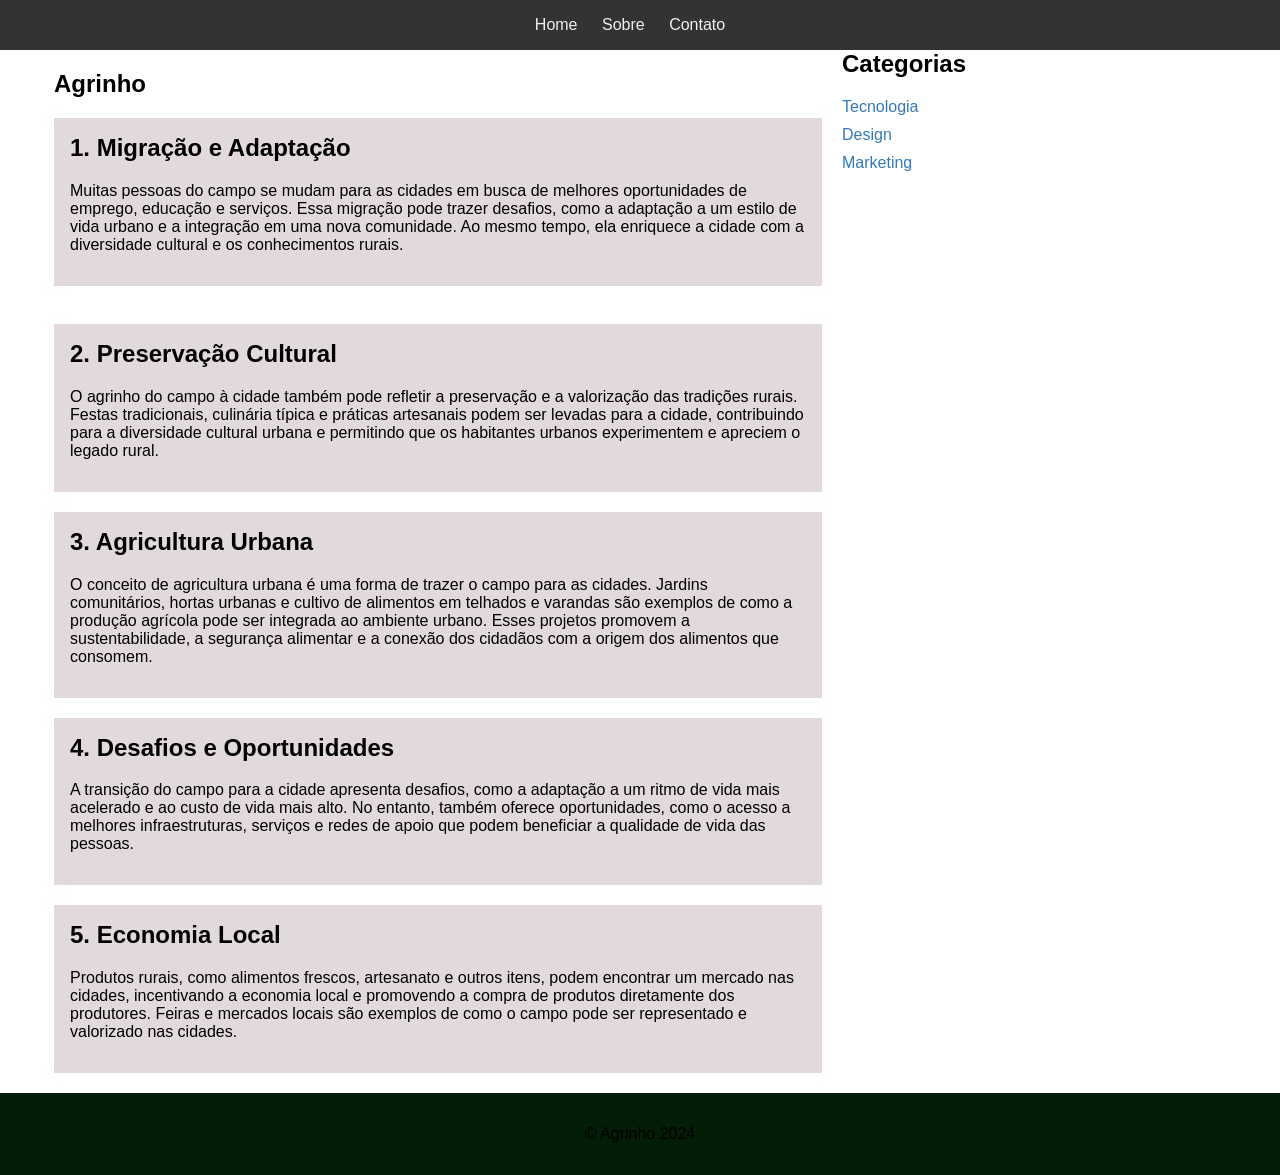
==== index01.html @ 8f69293a "Add files via upload" ====
<!DOCTYPE html>
<html lang="pt-BR">
<head>
    <meta charset="UTF-8">
    <meta name="viewport" content="width=device-width, initial-scale=1.0">
    <title>Agrinho 2024</title>
    <link rel="stylesheet" href="estilo01.css">
</head>
<body>
    <header>
        <nav>
            <ul>
                <li><a href="#">Home</a></li>
                <li><a href="#">Sobre</a></li>
                <li><a href="#">Contato</a></li>
            </ul>
        </nav>
    </header>
    <main>
        <section class="posts">
            <h1>Agrinho</h1>
            <article>
                <h2>1. Migração e Adaptação</h2>
                <p>Muitas pessoas do campo se mudam para as cidades em busca de melhores oportunidades de emprego, educação e serviços. Essa migração pode trazer desafios, como a adaptação a um estilo de vida urbano e a integração em uma nova comunidade. Ao mesmo tempo, ela enriquece a cidade com a diversidade cultural e os conhecimentos rurais.
                 </p>                   
            </article>
            <img src="" class="img-fluid" alt="">
            <article>
                <h2>2. Preservação Cultural</h2>
                <p>O agrinho do campo à cidade também pode refletir a preservação e a valorização das tradições rurais. Festas tradicionais, culinária típica e práticas artesanais podem ser levadas para a cidade, contribuindo para a diversidade cultural urbana e permitindo que os habitantes urbanos experimentem e apreciem o legado rural.</p>
            </article>

            <article>
                <h2>3. Agricultura Urbana</h2>
                <p>O conceito de agricultura urbana é uma forma de trazer o campo para as cidades. Jardins comunitários, hortas urbanas e cultivo de alimentos em telhados e varandas são exemplos de como a produção agrícola pode ser integrada ao ambiente urbano. Esses projetos promovem a sustentabilidade, a segurança alimentar e a conexão dos cidadãos com a origem dos alimentos que consomem.</p>
                
            </article>

            <article>
                <h2>4. Desafios e Oportunidades</h2>
                <p>A transição do campo para a cidade apresenta desafios, como a adaptação a um ritmo de vida mais acelerado e ao custo de vida mais alto. No entanto, também oferece oportunidades, como o acesso a melhores infraestruturas, serviços e redes de apoio que podem beneficiar a qualidade de vida das pessoas.</p>
                
            </article>

            <article>
                <h2>5. Economia Local</h2>
                <p>Produtos rurais, como alimentos frescos, artesanato e outros itens, podem encontrar um mercado nas cidades, incentivando a economia local e promovendo a compra de produtos diretamente dos produtores. Feiras e mercados locais são exemplos de como o campo pode ser representado e valorizado nas cidades.</p>
               
            </article>
            
        </section>
        <aside>
            <h2>Categorias</h2>
            <ul>
                <li><a href="#">Tecnologia</a></li>
                <li><a href="#">Design</a></li>
                <li><a href="#">Marketing</a></li>
            </ul>
        </aside>
    </main>
    <footer>
        <p>&copy; Agrinho 2024</p>
    </footer>
</body>
</html>
---- estilo01.css ----
body {
    font-family: Arial, sans-serif;
    margin: 0;
    padding: 0;
}

header {
    background-color: #333;
    color: #fff;
    padding: 1em;
    text-align: center;
}

header nav ul {
    list-style: none;
    margin: 0;
    padding: 0;
}

header nav ul li {
    display: inline-block;
    margin-right: 20px;
}

header nav a {
    color: #f0f0f0;
    text-decoration: none;
}

main {
    display: flex;
    flex-wrap: wrap;
    justify-content: center;
}

.posts {
    width: 60%;
}

.posts article {
    background-color: #e2dada;
    padding: 1em;
    margin-bottom: 20px;
    box-shadow: 0 0 10px rgba(250, 248, 248, 0.1);
}

.posts article h2 {
    margin-top: 0;
}

aside {
    width: 30%;
    margin-left: 20px;
}

aside h2 {
    margin-top: 0;
}

aside ul {
    list-style: none;
    margin: 0;
    padding: 0;
}

aside li {
    margin-bottom: 10px;
}

aside a {
    text-decoration: none;
    color: #337ab7;
}

footer {
    background-color: #031d06;
    color: #000000;
    padding: 1em;
    text-align: center;
    clear: both;
}
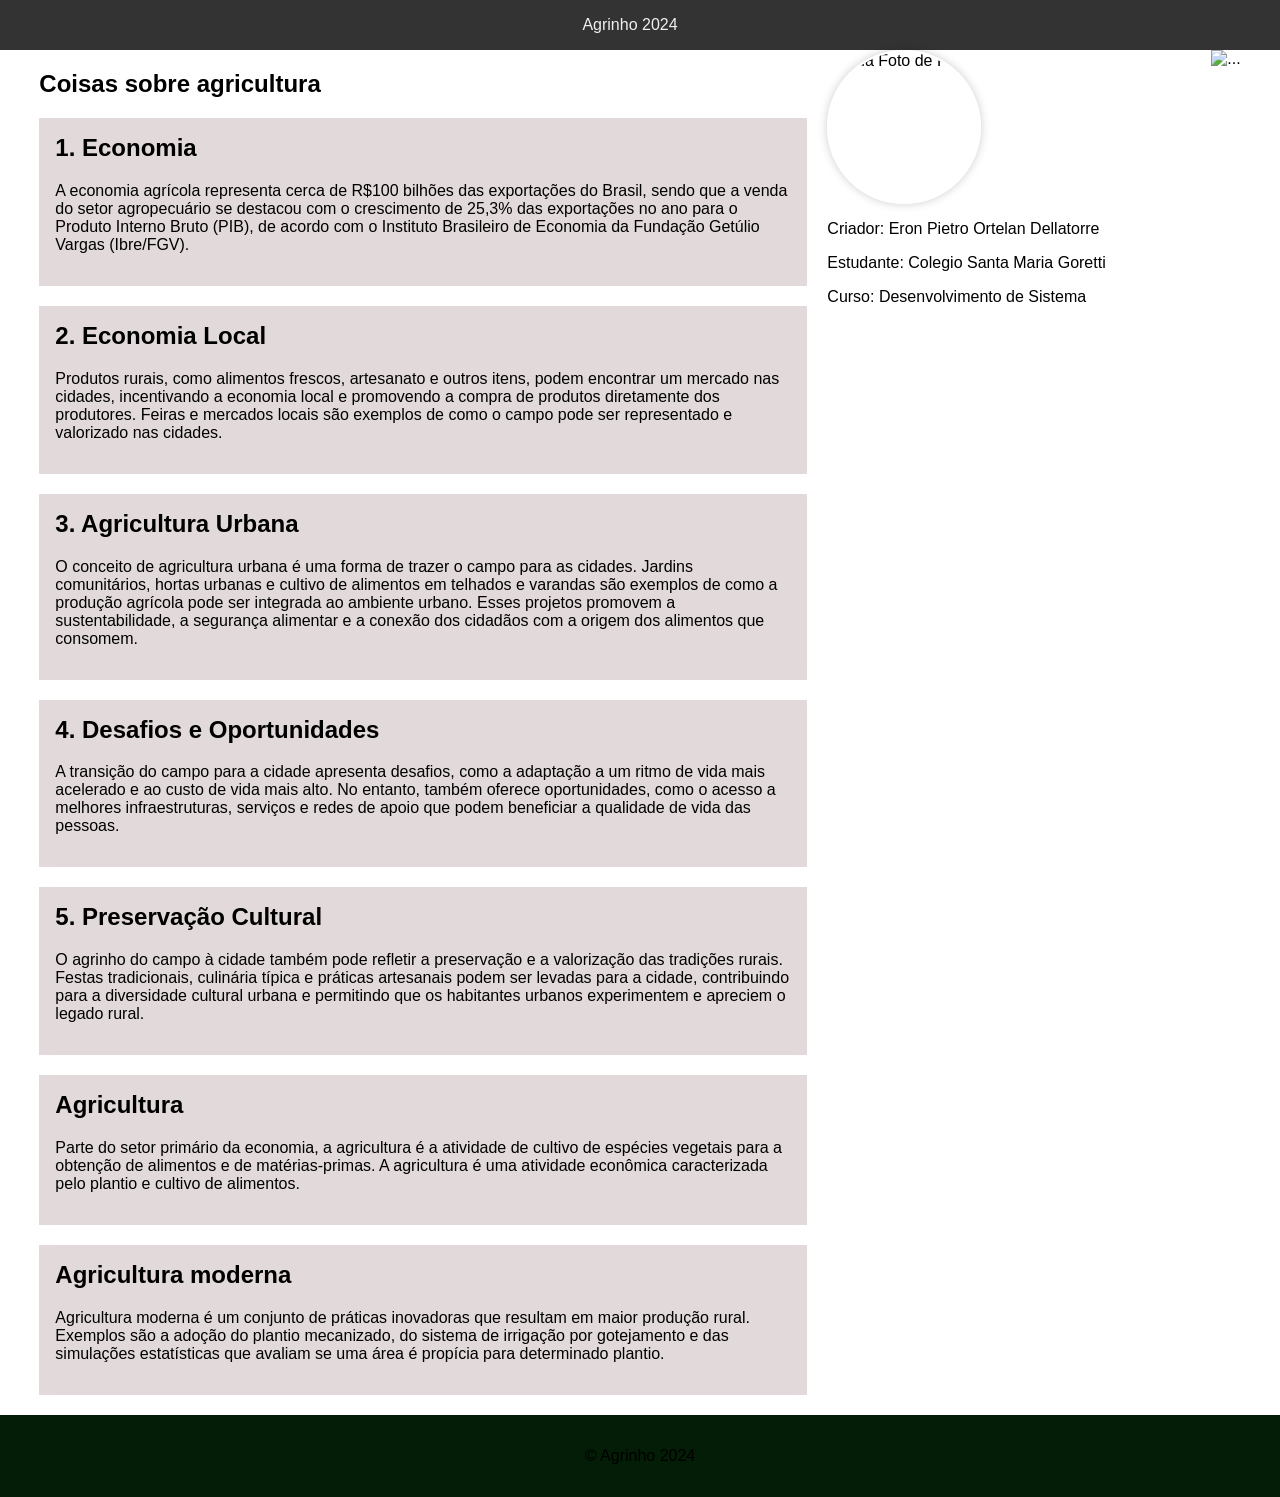
==== commit 87f929ef: "Add files via upload" ====
--- a/index01.html
+++ b/index01.html
@@ -10,24 +10,24 @@
     <header>
         <nav>
             <ul>
-                <li><a href="#">Home</a></li>
-                <li><a href="#">Sobre</a></li>
-                <li><a href="#">Contato</a></li>
+                <li><a href="#"></a></li>
+                <li><a href="#">Agrinho 2024</a></li>
+                <li><a href="#"></a></li>
             </ul>
         </nav>
     </header>
     <main>
         <section class="posts">
-            <h1>Agrinho</h1>
+            <h1>Coisas sobre agricultura </h1>
+           
             <article>
-                <h2>1. Migração e Adaptação</h2>
-                <p>Muitas pessoas do campo se mudam para as cidades em busca de melhores oportunidades de emprego, educação e serviços. Essa migração pode trazer desafios, como a adaptação a um estilo de vida urbano e a integração em uma nova comunidade. Ao mesmo tempo, ela enriquece a cidade com a diversidade cultural e os conhecimentos rurais.
-                 </p>                   
+                <h2>1. Economia</h2>
+                <p>A economia agrícola representa cerca de R$100 bilhões das exportações do Brasil, sendo que a venda do setor agropecuário se destacou com o crescimento de 25,3% das exportações no ano para o Produto Interno Bruto (PIB), de acordo com o Instituto Brasileiro de Economia da Fundação Getúlio Vargas (Ibre/FGV).</p>                   
             </article>
-            <img src="" class="img-fluid" alt="">
+            
             <article>
-                <h2>2. Preservação Cultural</h2>
-                <p>O agrinho do campo à cidade também pode refletir a preservação e a valorização das tradições rurais. Festas tradicionais, culinária típica e práticas artesanais podem ser levadas para a cidade, contribuindo para a diversidade cultural urbana e permitindo que os habitantes urbanos experimentem e apreciem o legado rural.</p>
+                <h2>2. Economia Local </h2>
+                <p>Produtos rurais, como alimentos frescos, artesanato e outros itens, podem encontrar um mercado nas cidades, incentivando a economia local e promovendo a compra de produtos diretamente dos produtores. Feiras e mercados locais são exemplos de como o campo pode ser representado e valorizado nas cidades.</p>
             </article>
 
             <article>
@@ -43,23 +43,43 @@
             </article>
 
             <article>
-                <h2>5. Economia Local</h2>
-                <p>Produtos rurais, como alimentos frescos, artesanato e outros itens, podem encontrar um mercado nas cidades, incentivando a economia local e promovendo a compra de produtos diretamente dos produtores. Feiras e mercados locais são exemplos de como o campo pode ser representado e valorizado nas cidades.</p>
+                <h2>5. Preservação Cultural</h2>
+                <p> O agrinho do campo à cidade também pode refletir a preservação e a valorização das tradições rurais. Festas tradicionais, culinária típica e práticas artesanais podem ser levadas para a cidade, contribuindo para a diversidade cultural urbana e permitindo que os habitantes urbanos experimentem e apreciem o legado rural.</p>
                
             </article>
             
+            <article>
+                <h2> Agricultura</h2>
+                <p>Parte do setor primário da economia, a agricultura é a atividade de cultivo de espécies vegetais para a obtenção de alimentos e de matérias-primas. A agricultura é uma atividade econômica caracterizada pelo plantio e cultivo de alimentos.</p>
+               
+            </article>
+
+            <article>
+                <h2>Agricultura moderna </h2>
+                <p>Agricultura moderna é um conjunto de práticas inovadoras que resultam em maior produção rural. Exemplos são a adoção do plantio mecanizado, do sistema de irrigação por gotejamento e das simulações estatísticas que avaliam se uma área é propícia para determinado plantio.</p>
+               
+            </article>
+
         </section>
         <aside>
-            <h2>Categorias</h2>
-            <ul>
-                <li><a href="#">Tecnologia</a></li>
-                <li><a href="#">Design</a></li>
-                <li><a href="#">Marketing</a></li>
-            </ul>
+            <div class="perfil">
+                <img src="eron.jpeg" alt="Sua Foto de Perfil">
+              </div>
+           <p>Criador: Eron Pietro Ortelan Dellatorre </p>
+           <p>Estudante: Colegio Santa Maria Goretti</p>
+           <p>Curso: Desenvolvimento de Sistema</p>
         </aside>
+  
+              <div class="carousel-item active">
+                <img src="agro01.jpg" class="d-block w-100" alt="...">
+              </div>
+              
+        
     </main>
     <footer>
         <p>&copy; Agrinho 2024</p>
     </footer>
+    
+
 </body>
 </html>
--- a/estilo01.css
+++ b/estilo01.css
@@ -78,4 +78,24 @@
     padding: 1em;
     text-align: center;
     clear: both;
-}+}
+
+.perfil {
+    width: 150px;
+    height: 150px;
+    border-radius: 50%;
+    overflow: hidden;
+    border: 2px solid #fff;
+    box-shadow: 0 0 10px rgba(0, 0, 0, 0.2);
+  }
+  
+  .perfil img {
+    width: 100%;
+    height: 100%;
+    object-fit: cover;
+  }
+
+  .perfil:hover {
+    filter: brightness(0.8);
+  }
+  
